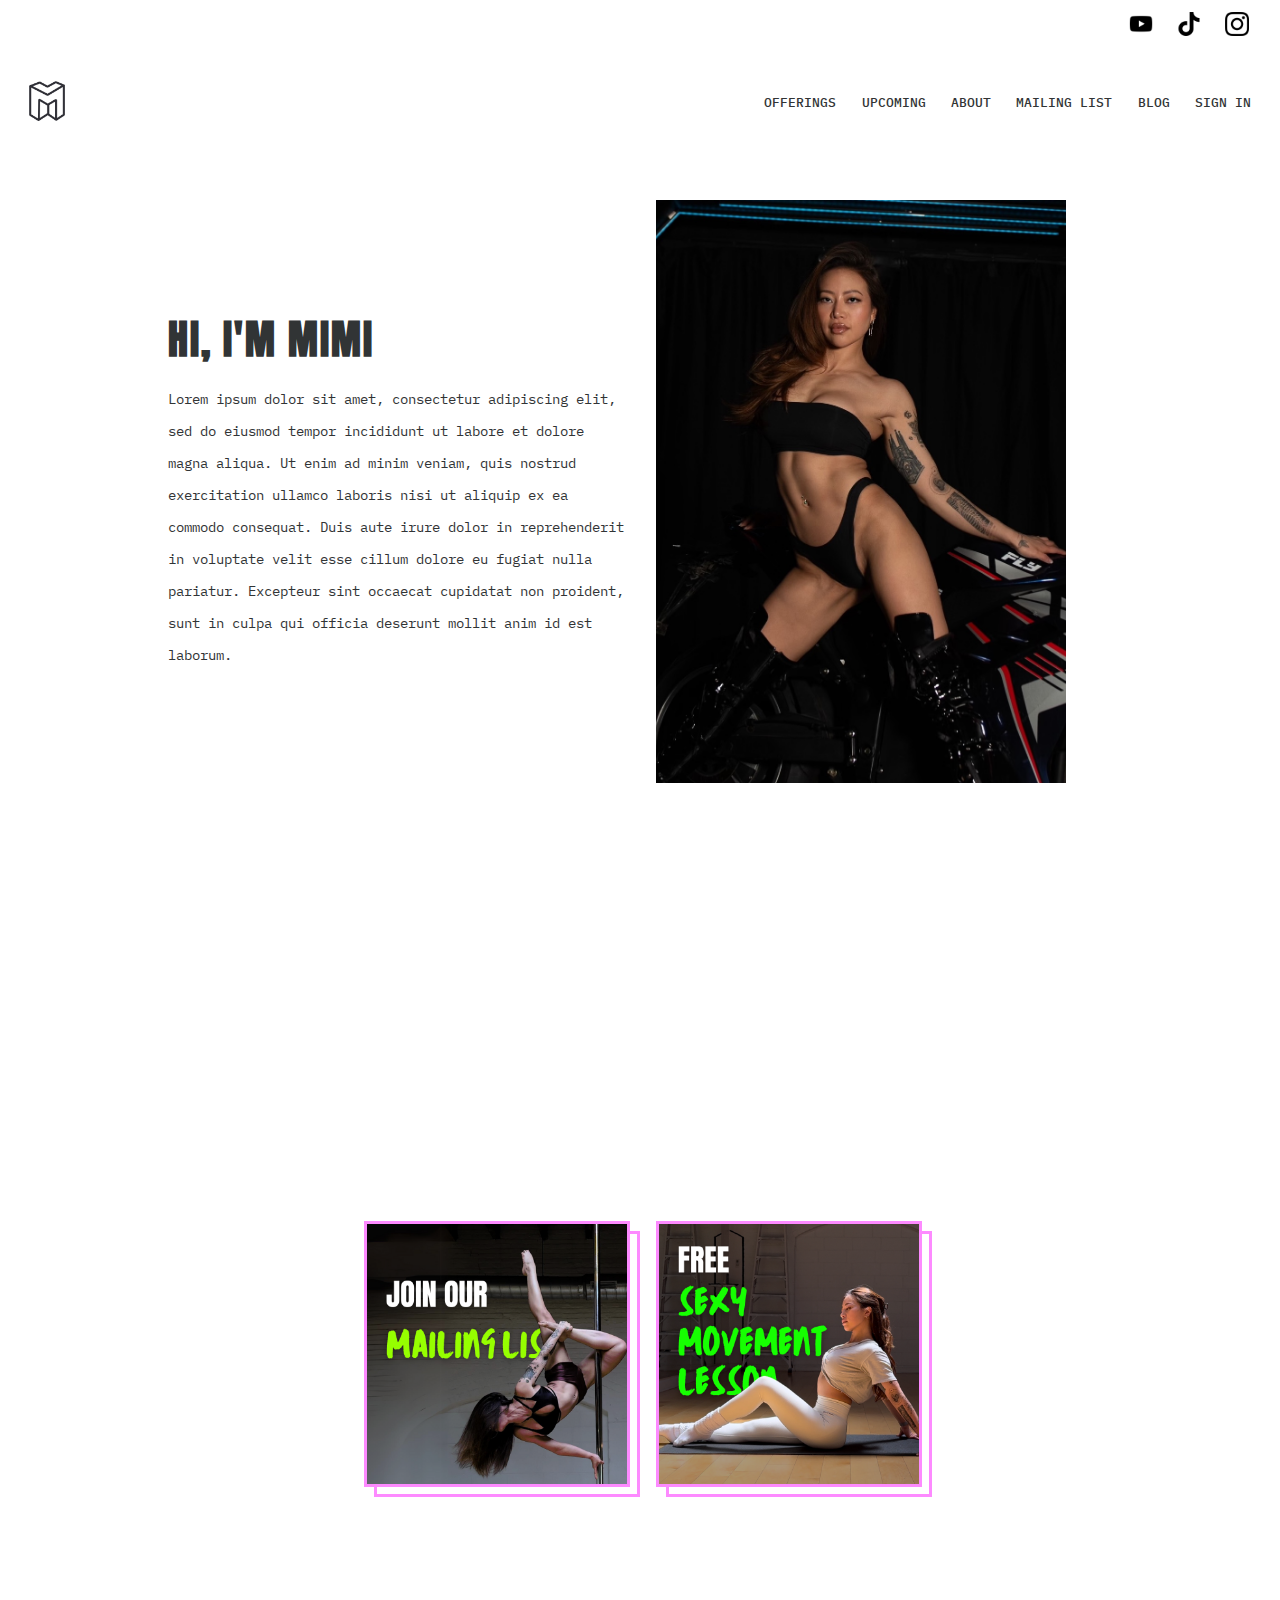
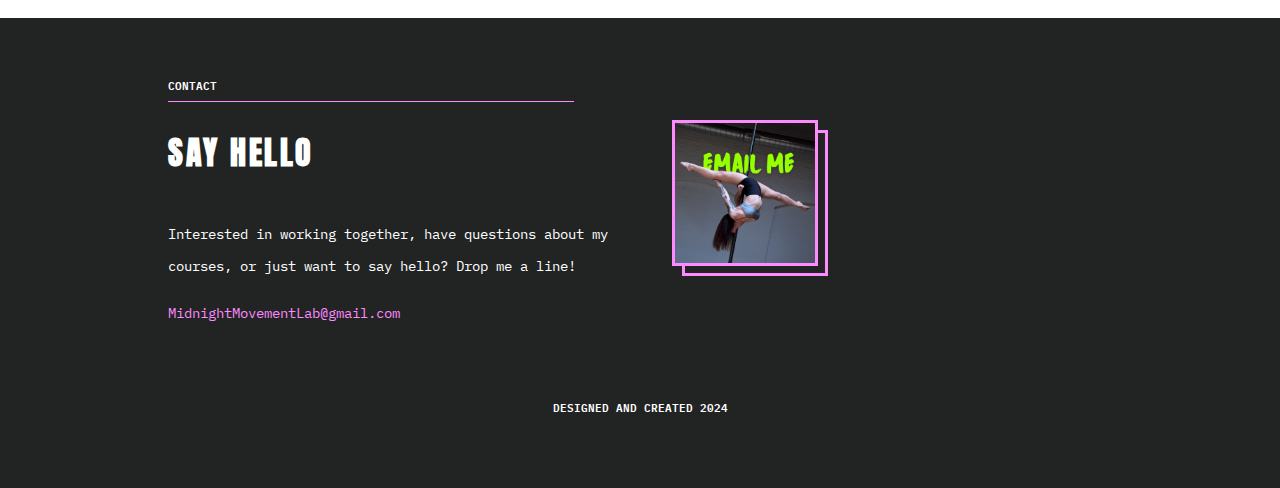
==== about.html @ 9e6d4e39 "first draft" ====
<!--  -->

<!DOCTYPE html>
<html>
  <head>
    <meta charset="UTF-8">
    <title>Mimi Midnight pole dance coach</title>
    <meta name="description" content="online sensuality and embodiment coach for pole dancers">
    <meta name="keywords" content="pole dance, pole dancing, how to pole dance, pole dance for beginners, online pole dance classes, online dance teacher, dance coach, sensuality coach, online sensuality classes, embodiment classes, embodiment coach">
     <meta name="viewport" content="width=device-width, initial-scale=1">

    <link rel="icon" 
      type="image/png" 
      href="images/logo.png">
    <link rel="stylesheet" href="styles/normalize.css">
    <link rel="stylesheet" href="styles/animista.css">    
    <link rel="stylesheet" href="styles/styles.css">
  </head>

  <body>
    <header>
    	<div class= "socialnav">
    		<div class = "icon">
    		<a href="https://www.youtube.com/@MimiMidnight" target="_blank">
    		<img src="images/youtube.png" alt="youtube">
    		</a>
    		</div>
    		<div class = "icon">
    		<a href="https://www.tiktok.com/@mimimidnightx" target="_blank">
    		<img src="images/tik-tok.png" alt="tiktok">
    		</a>
    		</div>
    		<div class = "icon">
    		<a href="https://www.instagram.com/mimimidnightx/" target="_blank">
    		<img src="images/instagram.png" alt="instagram">
    		</a>
    		</div>
    	</div>
      <div>
        <nav>
        	<button id="menu-btn"><span></span></button>
         		<a href="index.html">
           		<img src="images/logo.png" alt="Mimi Midnight" id="logo">
         		</a>
         	<ul id="main-menu" class="navigation slide-in-top">
        		<li><a href="https://learn.mimimidnight.com">Offerings</a></li>
        		<li><a href="upcoming.html">Upcoming</a></li>
        		<li><a href="about.html">About</a></li>
        		<li><a href="https://midnightmovementlab.com/" target="_blank">Mailing list</a></li>
        		<li><a href="blog.html">Blog</a></li>
        		<li><a href="https://learn.mimimidnight.com/users/sign_in" target="_blank">Sign in</a></li>
        </nav>
      </div>
    </header>

    <div class="body-content">

	<div class="section">
		<div class="row">
			<div class="column">
				<h1> Hi, I'm Mimi</h1>
				<p> Lorem ipsum dolor sit amet, consectetur adipiscing elit, sed do eiusmod tempor incididunt ut labore et dolore magna aliqua. Ut enim ad minim veniam, quis nostrud exercitation ullamco laboris nisi ut aliquip ex ea commodo consequat. Duis aute irure dolor in reprehenderit in voluptate velit esse cillum dolore eu fugiat nulla pariatur. Excepteur sint occaecat cupidatat non proident, sunt in culpa qui officia deserunt mollit anim id est laborum.</p>
			</div>
			<div class="column">
				<img src="images/Mimi.jpeg" id="profpic">
			</div>
		</div>
	</section>
	<section>
		<div class="row">
			<iframe width="560" height="315" src="https://www.youtube.com/embed/Kw67PR6f59c?si=rbZStpl8ydvoOaAd" title="YouTube video player" frameborder="0" allow="accelerometer; autoplay; clipboard-write; encrypted-media; gyroscope; picture-in-picture; web-share" referrerpolicy="strict-origin-when-cross-origin" allowfullscreen></iframe>
		</div>
	</section>	
		<div class="grid">
                <div class="contact-item" id="newsletter">
                  <a href="https://midnightmovementlab.com" class="contact-item-content" target="_blank">
                  </a>
                </div>
                <div class="contact-item" id="freebie">
                  <a href="https://dribbble.com/Margaretliu" class="contact-item-content" target="_blank">
                  </a>
                </div> 
        </div>
     
   </div>
</div>
  <!-- **************************************************************** -->    
  <!--Say Hello -->
  <!-- **************************************************************** -->
<div id="sayhello">
	<div class="body-content">
		<div class="row">
			<div class="column"> 
            	<div class="section-content" id="sayhello-content">
             	<h5>Contact</h5>
              	<h2>Say Hello</h2>
              	<p>Interested in working together, have questions about my courses, or just want to say hello? Drop me a line!</p>
            	<a href="mailto:midnightmovementlab@gmail.com">MidnightMovementLab@gmail.com</a>
            	</div>
			</div>
			<div class="column">
              <div class="contact-wrapper">
				<div class="contact-item" id="email">
                  <a href="mailto:midnightmovementlab@gmail.com" class="contact-item-content" target="_blank">   
                  </a>
                </div>
        	 </div>
			</div>
		</div>
	    <div class="row">
			<h5 class="footer">DESIGNED AND CREATED 2024</h5>
		</div>
	</div>
</div>

  </div>

<script async data-uid="59d08da274" src="https://mimimidnight.ck.page/59d08da274/index.js"></script>
  <script src="scripts/jquery-3.2.1.min.js"></script>
  <script src="scripts/scripts.js"></script>
  </body>
</html>
---- styles/animista.css ----
/* ----------------------------------------------
 * Generated by Animista on 2017-7-22 13:30:3
 * w: http://animista.net, t: @cssanimista
 * ---------------------------------------------- */

/**
 * ----------------------------------------
 * animation slide-out-top
 * ----------------------------------------
 */
@-webkit-keyframes slide-out-top {
  0% {
    -webkit-transform: translateY(0);
            transform: translateY(0);
    opacity: 1;
  }
  100% {
    -webkit-transform: translateY(-1000px);
            transform: translateY(-1000px);
    opacity: 0;
  }
}
@keyframes slide-out-top {
  0% {
    -webkit-transform: translateY(0);
            transform: translateY(0);
    opacity: 1;
  }
  100% {
    -webkit-transform: translateY(-1000px);
            transform: translateY(-1000px);
    opacity: 0;
  }
}

/* ----------------------------------------------
 * Generated by Animista on 2017-7-22 13:39:35
 * w: http://animista.net, t: @cssanimista
 * ---------------------------------------------- */

/**
 * ----------------------------------------
 * animation slide-in-top
 * ----------------------------------------
 */
@-webkit-keyframes slide-in-top {
  0% {
    -webkit-transform: translateY(-1000px);
            transform: translateY(-1000px);
    opacity: 0;
  }
  100% {
    -webkit-transform: translateY(0);
            transform: translateY(0);
    opacity: 1;
  }
}
@keyframes slide-in-top {
  0% {
    -webkit-transform: translateY(-1000px);
            transform: translateY(-1000px);
    opacity: 0;
  }
  100% {
    -webkit-transform: translateY(0);
            transform: translateY(0);
    opacity: 1;
  }
}
---- styles/styles.css ----
*{
    -webkit-box-sizing: border-box;
     -moz-box-sizing: border-box;
          box-sizing: border-box;
          margin: 0px;

  -webkit-transition-property: all;
  -webkit-transition-duration: .9s;
  -moz-transition-timing-function: cubic-bezier(100,50,21,6);
  -moz-transition-property: all;
  -moz-transition-duration: .9s;
  -moz-transition-timing-function: cubic-bezier(100,50,21,6);
}
@font-face {
  font-family: "TC-October";
  src: url("fonts/TC-October-Regular.otf");
}
@font-face {
  font-family: "Anton";
  src: url("fonts/Anton-Regular.ttf");
}
@font-face {
  font-family: "IBMPlexMono";
  src: url("fonts/IBMPlexMono-Medium.ttf");
  font-weight: 400;
}
@font-face {
  font-family: "IBMPlexMono";
  src: url("fonts/IBMPlexMono-Regular.ttf");
  font-weight: 300;
}
@font-face {
  font-family: "IBMPlexMono";
  src: url("fonts/IBMPlexMono-SemiBold.ttf");
  font-weight: 500;
}
@font-face {
  font-family: "IBMPlexSans";
  src: url("fonts/IBMPlexSans-Regular.ttf");
  font-weight: 300;
}
@font-face {
  font-family: "IBMPlexSans";
  src: url("fonts/IBMPlexSans-SemiBold.ttf");
  font-weight: 500;
}

:root {
  --main-color: #FD8AFF;
  --accent-color: #FD8AFF;
  --sayhello-background: #222323;
  --text-color: #313435;
  --background: #ffffff;
  --stripes: #E5E8EA;
  
  --background-tint: #ffffff;
  --text-color-tint: #313435;
  --sayhello-background-tint: #313435;
  --accent-color-tint: #3572CE; 
}
.slide-out-top {
  -webkit-animation: slide-out-top 0.7s cubic-bezier(0.550, 0.085, 0.680, 0.530) both;
          animation: slide-out-top 0.7s cubic-bezier(0.550, 0.085, 0.680, 0.530) both;
}
.slide-in-top {
  -webkit-animation: slide-in-top 0.7s cubic-bezier(0.250, 0.460, 0.450, 0.940) both;
          animation: slide-in-top 0.7s cubic-bezier(0.250, 0.460, 0.450, 0.940) both;
}
body {
  font-family: IBMPlexMono, helvetica neue, sans-serif;
  font-size: .9rem;
  line-height: 2rem;
  color: var(--text-color);
  background-color: var(--background);
  width: 100%;
  position: relative;
  left: 0;
  font-weight: 300;
/*   transition: left 0.2s; */
}
.footer {
	color: var(--background);
	padding-top: 1em;
}
.em {
  height: 1em;
}
a {
  text-decoration: none;
  cursor: pointer;
  color: var(--text-color);
}
a:hover,
a:focus {
  color: var(--main-color);
}

h1 {
font-family: Anton;
  font-size: 2.5rem; 
  text-transform: uppercase;
  line-height: 1.2em;
  color: var(--text-color);
  margin: 0;
  letter-spacing: 0.05em;
  line-height: normal;
  }

h2 {
	font-family: Anton;
	text-transform: uppercase;
  letter-spacing: 0.08em;
  font-size: 2rem;
  line-height: normal;
}
/*blog titles*/
h3 {
	font-family: IBMPlexMono;
	text-transform: uppercase;
	font-size: 1.5rem;
	font-weight: 500;
	line-height: normal;
	margin: 0.5em 0;
	}

/*sayhello*/
h4 {
		font-family: Anton;
	text-transform: uppercase;
  padding-top: 1em;
  margin: 0;
  letter-spacing: 0.08em;
  font-size: 2.5rem;
}
/*eyebrow*/
h5 {
	font-family: IBMPlexMono;
	text-transform: uppercase;
  font-size: .7rem;
  margin-bottom: .1em;
  text-align: left;
}
hr {
  color: var (--accent-color);
  margin: 3em 0 1em 0;
  height: 1px;
}
p {
  padding: 0;
}
.flip {
  -moz-transform: scaleX(-1);
  -o-transform: scaleX(-1);
  -webkit-transform: scaleX(-1);
  transform: scaleX(-1);
  filter: FlipH;
  -ms-filter: "FlipH";
}
ul {
	font-size: 1.2em;
	line-height: 1.4em;
}
ol {
	font-size: 1.2em;
	line-height: 1.4em;
}

/********************************/
/****** top nav styling *********/
/********************************/
nav {
  padding: 1.5em 2em;
}
.socialnav {
	display: flex;
	justify-content: right;
	padding-right: 1.2rem;
}
.icon {
	width: 24px;
	margin: 12px;
}
 .bigicon {
 width: 48px;
 margin:24px;
 }
 
}
nav img {
  float: left;
}
.navigation{
  list-style-type: none;
  display: inline-block;
  float: right;
}
.navigation li {
  display: inline-block;
  margin-top: 0.5em;
}
.navigation li a {
  text-decoration: none;
  margin-left: 1.2em;
  font-size: .8rem;
  text-transform: uppercase;
  font-weight: 400;
}
nav ul {
  display: flex;
  justify-content: flex-end;
  flex-wrap: wrap;
  margin: 0;
}
#logo {
  width: 36px;
}


/********************************/
/****** button styling *********/
/********************************/
.link {
  color: var(--accent-color);
  hover: ;
}
.link:hover,
.link:focus {
  color: var(--main-color);
}

.btn {
  position: relative;
  display: inline-block;
  width: 166px;
  height: 45px;
  font-family: Anton;
  letter-spacing: 0.08em;
  text-transform: uppercase;
  font-size: 16px;
  line-height: 45px;
  text-align: center;
  text-decoration: none;
  color: var(--accent-color);
  cursor: pointer;
  overflow: hidden;
  margin-top: 1em;
  background-color: var(--background);
}
.btn.btndark {
  margin-left: 30px;
  background-color: transparent;
}
.btn svg {
  position: absolute;
  top: 0; left: 0;
}
.btn svg rect {
  fill: none;
  stroke: var(--accent-color);
  stroke-width: 4;
  stroke-dasharray: 422, 0;
  
  @include transition(all 1300ms $ease-out-expo);
}
.btn:hover {
  background-color: transparent;

}
.btn:hover svg rect {
  stroke-width: 7;
  stroke-dasharray: 10, 310;
  stroke-dashoffset: 33;
}

.btn:hover {
  color: var(--accent-color);
  font-size: 18px;
  letter-spacing: 1px;
  font-weight: bold;
}
.btndark:hover {
  background-color: transparent;
}
#menu-btn {
  position: absolute;
  /* Place menu button above menu ul */
  z-index: 2;
  height: 30px;
  width: 35px;
  background: transparent;
  border: none;
  cursor: pointer;
  outline: none;
}
#menu-btn span {
  position: absolute;
  left: 0;
  top: 50%;
  transform: translateY(-50%);
}
#menu-btn span,
#menu-btn span:before,
#menu-btn span:after {
  display: block;
  position: absolute;
  content: '';
  height: 3px;
  border-radius: 3px;
  width: 100%;
  background: var(--text-color);
  transition: all 200ms ease-in-out;
}
#menu-btn span:before {
  top: -10px;
}
#menu-btn span:after {
  bottom: -10px;
}
#menu-btn.active span {
  background-color: transparent;
}
#menu-btn.active span:before {
  transform: translate3d(0,10px,0) rotate(45deg)
}
#menu-btn.active span:after {
  transform: translate3d(0,-10px,0) rotate(-45deg)
}

/********************************/
/****** page containers *********/
/********************************/

.body-content {
	padding: 2rem 7rem 2rem 7rem;
	max-width: 1200px;
	margin-left: auto;
	margin-right: auto;
	}
.centercontainer {
	display:flex;
	padding: 2rem 8rem 2rem 8rem;
	flex-direction: column;
}
.grid {
  clear: both;
  display: flex;
  flex-wrap: wrap;
  justify-content: center;
  padding: 2rem 0rem 2rem 0rem;
}
.section {
	width: 100%;
	text-align: center;
	margin-top: 1em;
	margin-bottom: 4em;
}

.leftsection {
	text-align: left;
	margin-top: 1em;
	margin-bottom: 4em;
	width: 100%;
}


.row {
	display: flex;
	flex-direction: row;
	flex-wrap: wrap;
	width:100%;
	justify-content: center;
	align-items: center;
	padding-bottom: 2rem;
}
.column {
	flex: 1;
	padding: 0rem 1rem 0rem 1rem;
	text-align: left;
	width: 50%;
}

/********************************/
/****** faq *********/
/********************************/
.plus {
  position: relative;
  float: right;
  width: 25px;
  height: 25px;
  background: transparent;
  border: none;
  cursor: pointer;
  outline:none;
}
.plus span {
  position: absolute;
  left: 0;
  top: 50%;
  transform: translateY(-50%);
}
.plus span,
.plus span:before {
  display: block;
  content: '';
  height: 3px;
  width: 100%;
  background: var(--text-color);
  border-radius: 50px;
}
.plus span:before {
  transform: rotate(90deg);
}

.open .plus span:before {
  background-color: transparent;
}
/********************************/
/****** homepage projects *********/
/********************************/

.two-column {
  display: flex;
  flex-wrap: wrap;
  justify-content: space-between;
}
.two-row {
  display: flex;
  flex-direction: column;
}
.two-row img {
  width:55%;
  padding-bottom: 3em;
}
.section-content {
  text-align: left;
}
.section-content p{
  display: inline-block;
}

.subtitle {
  border-bottom: 1px solid var(--main-color);
}

/********************************/
/****** images *********/
/********************************/
img {
  width: 100%;
  height: auto;
}
#profpic {
 width: 90%;
}
.arvideo {
  width: 45%;
}
.homephotos {
  width: 45%;
  margin-top: 40px;
}
.homephotos img{
  margin-bottom: 1em;
}
.inline-images {
  margin-top: 1.2em;
 /** box-shadow: 0px 0px 38px rgba(0,0,0,0.25);**/
/* 
  border-radius: 2px;
  border: solid 1px #D4D8D7;
 */
}
.caption {
  padding: 0 0 1em 0;
  margin: 0;
  font-size: 1rem;
  line-height: 1.15em;
  font-style: italic;
  font-weight: normal;
}
.shadow {
	box-shadow: 0 2px 20px rgba(0,0,0,0.1);
}


/********************************/
/****** referral cards *********/
/********************************/

.background-float {
  width: 35%;
  box-shadow: 0px 2px 30px rgba(0,0,0,0.20);
  padding: 30px;
  background-color: var(--background);
  margin: 0 0 1.5rem 1.5rem;
}

.work-float {
  width: 30%;
  box-shadow: 0px 0px 20px rgba(0,0,0,0.15);
  padding: 1rem;
  background-color: var(--background);
  border-radius: 2px;
}
.homepage-buttons {
  margin-top: 40px;
}
.referral-text {
  font-style: light;
  font-size: 0.9rem;
}
.referral-by {
  text-transform: uppercase;
  font-weight: normal;
  padding-top: 20px;
}
#company {
  padding-top: 0px;
  font-size: .8rem;
  font-weight: bold;
}
.more-work {
  padding: 2em;
  margin: 4em 0;
}
.more-work .two-column {
  padding: 0;
}
.more-work p {
  font-size: 0.8rem;
}
.more-work h2 {
  font-size: 2rem;
  margin: 1em 0;
}
.work-float:hover {
  box-shadow: 0 2px 50px rgba(0,0,0,0.3);
}

/********************************/
/****** Blog *********/
/********************************/

.announcement {
background-image: url("../images/announcement.png");
padding: 2em;
}
.announcement h2 {
margin: 0;
font-size:1.5em; 
}
.announcement p {
margin: 0.5em 0em 0em 0em;
font-size: 0.9em;
}
/********************************/
/****** project page *********/
/********************************/
.articles {
	text-decoration: underline;
	font-weight: 500;
}
.project-page p {
	font-size: 1.2em;
	line-height: 1.4em;
	color: var(--text-color-tint);
}
.project-page h1 {
	color: var(--text-color-tint);
	}
.project-page h2 {
	color: var(--text-color-tint);
}
.project-page {
	background-color: var(--background-tint);
	}
.verticalbar {
  top: 70em;
  display: flex;
  transform: rotate(-90deg);
  transform-origin: 0 50%;
  align-items: center;
  position: absolute;
  text-transform: uppercase;
  font-size: 14px;
  font-weight: bold;
  background-space: nowrap;
  width: 700px;
}
.project-page .btn {
	background-color: var(--background-tint);
	color: var(--accent-color-tint);
}
.project-page .btn svg rect {
	stroke: var(--accent-color-tint);
}
#margin-line {
  background: var(--text-color-tint);
  height: 1px;
  margin: 0 20px;
  width: 38%;
}
.wrapper {
  width: 65%;
  max-width: 600px;
  margin: 0 auto;
}
.wrapper-section {
  padding-top: 30px;
}

.project-page #menu-btn span,
.project-page #menu-btn span:before,
.project-page #menu-btn span:after {
  /*   background: var(--background); */
}
.project-page #menu-btn.active span {
  background-color: transparent;
}
.project-page #sayhello {
	background-color: var(--sayhello-background-tint);
}
.project-page #sayhello-content h2 {
	color: var(--background-tint);
	}
.project-page .hello-subtitle {
	color: var(--accent-color-tint);
}
.project-page .contact-item::after {
	background-color: var(--sayhello-background-tint);
}
.project-page #sayhello p{
	color: var(--background-tint);
}



/********************************/
/****** say hello *********/
/********************************/

#sayhello {
  background-color: var(--sayhello-background);
}
#sayhello a {
color: var(--accent-color);
}
.hello-subtitle {
  color: var(--accent-color);
  font-size: .8rem;
  line-height: 1.5em;
  text-transform: uppercase;
  text-decoration: none;
}
#sayhello-content h5{
  border-bottom: 1px solid var(--accent-color); 
  margin-right: 50px; 
}
h6 {
  color: var(--background);
  font-size: 1.05rem;
  margin: 0;
  text-decoration: none;
}

  /********** big animated buttons *********/
.contact-item {
  display: flex;
  flex-wrap: wrap;
  margin: 1rem;
  color: var(--background);
  position: relative;
  cursor: pointer;
  height:260px;
  width: 260px;
}
.contact-item a {
	color: var(--background);
}
.contact-item-content {
  /* Force content above ::after element */
  z-index: 2;
  padding: 1.6em;

}
.contact-item::after,
.contact-item::before {
  border: 3px solid var(--main-color);
  display: block;
  height: 100%;
  width: 100%;
}
 /* background box is before*/
.contact-item::before {
  /* Set content of box to empty */
  content: " ";
  /* Position box absolute in relation to relative parent */
  position: absolute;
  /* Offset box by 5px */
  left: 10px;
  top: 10px;

  /* Set the background */
  background-image: linear-gradient(0deg, var(--main-color) 0%, var(--main-color) 100%);
  background-position: 100% 100%;
  background-repeat: no-repeat;
  background-size: 0 0;

  /* Set animation/transition when background-size changes */
  transition: background-size 500ms -200ms;
}

.contact-item:focus::before,
.contact-item:hover::before {
  background-size: 100% 100%;
}

.contact-item::after {
  content: " ";
  left: 0;
  position: absolute;
  top: 0;
  transition: background 600ms;
  background-color: var(--sayhello-background);

}

.contact-contents {
  display: flex;
  flex-wrap: wrap;
}
#sayhello-content {
  color: var(--background);
}

#upcoming::after{
	background: url("../images/btn_upcoming.png");
	background-repeat: no-repeat;
	background-position: center;
	background-size: cover;
}


#courses::after {
	background: url("../images/btn_courses.png");
	background-repeat: no-repeat;
	background-position: center;
	background-size: cover;
}

#newsletter::after {
	background: url("../images/btn_newsletter.png");
	background-repeat: no-repeat;
	background-position: center;
	background-size: cover;
}

#blog::after {
	background: url("../images/btn_blog.png");
	background-repeat: no-repeat;
	background-position: center;
	background-size: cover;
}

#meet::after {
	background: url("../images/btn_mimi.png");
	background-repeat: no-repeat;
	background-position: center;
	background-size: cover;
}

#freebie::after {
	background: url("../images/btn_freesexylesson.png");
	background-repeat: no-repeat;
	background-position: center;
	background-size: cover;
}

#email::after {
	background: url("../images/btn_email.png");
	background-repeat: no-repeat;
	background-position: center;
	background-size: cover;
}
#email {
	height: 140px;
	width: 140px;
	border-radius: 2px;
}

/********************************/
/****** Work page *********/
/********************************/
.workphotos {
  width: 100%;
  padding-top: 2em;
}
.work-section {
  width:45%;
  text-align: left;
}
.work-section p {
	font-size: 0.9em;
	line-height: 1.5em;}
.work-page .two-column {
  width: 100%;
}
/********************************/
/****** responsive *********/
/********************************/

@media screen and (max-width: 960px) {
  .body-content {
  padding: 2rem 4rem 2rem 4rem;
  }

	.navigation{
	display: flex;
	}
  .section-content {
    width: 100%;
  }
  .wrapper {
    width: 80%;
    padding: 2em 0 0 5em;
  }
  .work-page .two-column {
    padding: 0;
  }
  #sayhello .two-column {
    padding: 0;
  }
  #sayhello .body-content {
  padding-top:4rem;
  }
  .homephotos {
    width: 100%;
  }
  .background-float {
    width: 60%;
    margin-top: 100px;
  }
  .thirdfloat {
    display: none;
  }
  .head-img {
    width: 75%;
  }
  .project-desc img {
    width: 100%;
    position: static;
  }
  .project-desc p {
    width: 100%;
    margin-bottom: 2em;
  }
  .work-float {
    width: 40%;
    margin: 1em;
  }
  .more-work {
    padding: 1em;
  }
  .background-float {
    margin: 2em;
  }
  .work-section {
    width: 100%;
    padding: 0.5em 0;
  }
  .about-page .homephotos {
    width: 60%;
  }
  .background-page #sayhello {
    padding: 3em 7em;
  }
  .background-page #sayhello-content {
    width: 100%;
  }
  .background-page .contact-contents {
    margin: 0;
  }
  .about-page .contact-contents {
    width: 80%;
  }
    .verticalbar {
    display: none;
  }r
}
@media screen and (max-width: 900px) {
	.wrapper {
    padding: 0;
    width: 100%;
  }
  
}
@media screen and (max-width: 660px) {
	.column {
	width:100%;
	flex:none;
	}
	#profpic {
	width: 70%;
	}
	.navigation li a {
		font-size: 1em;
	}
	nav {
		padding:1em;
		margin-bottom: 1em;
	}
	.project-page p {
		font-size: 1.1rem;
	}
	ul {
	font-size: 1.1rem;
	}
	ol {
	font-size: 1.1rem;
	}
	.body-content {
		display:flex;
		justify-content: center;
		padding: 1em;
		flex-wrap: wrap;
	}
	h2 {
	font-size: 1.5em;
	}
  .work-float {
    width: 90%;
    margin: 1em;
  }
  .section-content {
    width: 100%;
  }
  .arvideo {
    width: 65%;
  }
  h1 {
  	font-size: 3rem;
    margin: 0;
  }
  #site-description {
    font-size: 1.4rem;
  }
  #logo {
    /*margin: 10px;*/
    /* Push logo above menu ul */
    position: relative;
    z-index: 2;
  }
  .background-float {
    width: 80%;
  }
  nav {
    height: 60px;
    width: 100%;
  }
  #main-menu {
    display: none;
    position: fixed;
    z-index: 1;
    height: 100vh;
    align-content: center;
    background: var(--background);
    margin: 0;
    padding-top: 100px;
  }
  #main-menu li {
    width: 100%;
    padding: 8px;
    text-align: center;
    padding-right: 5.5em;
    margin-top: 0;
    
  }
  .project-page #main-menu {
    background: var(--background-tint);
  }
  #logo {
    float: right;
  }

}


@media screen and (max-width: 490px) {
	iframe {
	width: 360px;
	height: 200px;
	}
	p {
	font-size: 0.9em;
	line-height: 1.8em;
	}
	.fullpagebanner {
	object-fit: cover;
	height: 190px;
	}
	.column {
	width: 100%
	}
	.body-content {
	padding: 1em;
	}
	h1 {
		font-size: 2em;
	}
	#site-description {
		font-size: 1.2em;
		padding:0;
	}
  .section-content {
    width: 100%;
  }
  .contact-item {
  height: 120px;
  width: 120px;
  }
  .centercontainer {
  padding: 1rem;
  } 
  .contact-item {
  margin: 1em;
  }
  .background-float {
    width: 100%;
    margin: 0;
  }
  .work-section h3{
  font-size: 1rem;
  }
  .homephotos {
    width: 100%;
  }
  .background-page .work-section {
    padding: 2em;
  }
  .background-page #sayhello {
    padding: 2em;
  }
  .plus {
    height: 7px;
    width: 7px;
  }
}
@media screen and (min-width: 660px) {
  #menu-btn {
    display: none;
  }
}
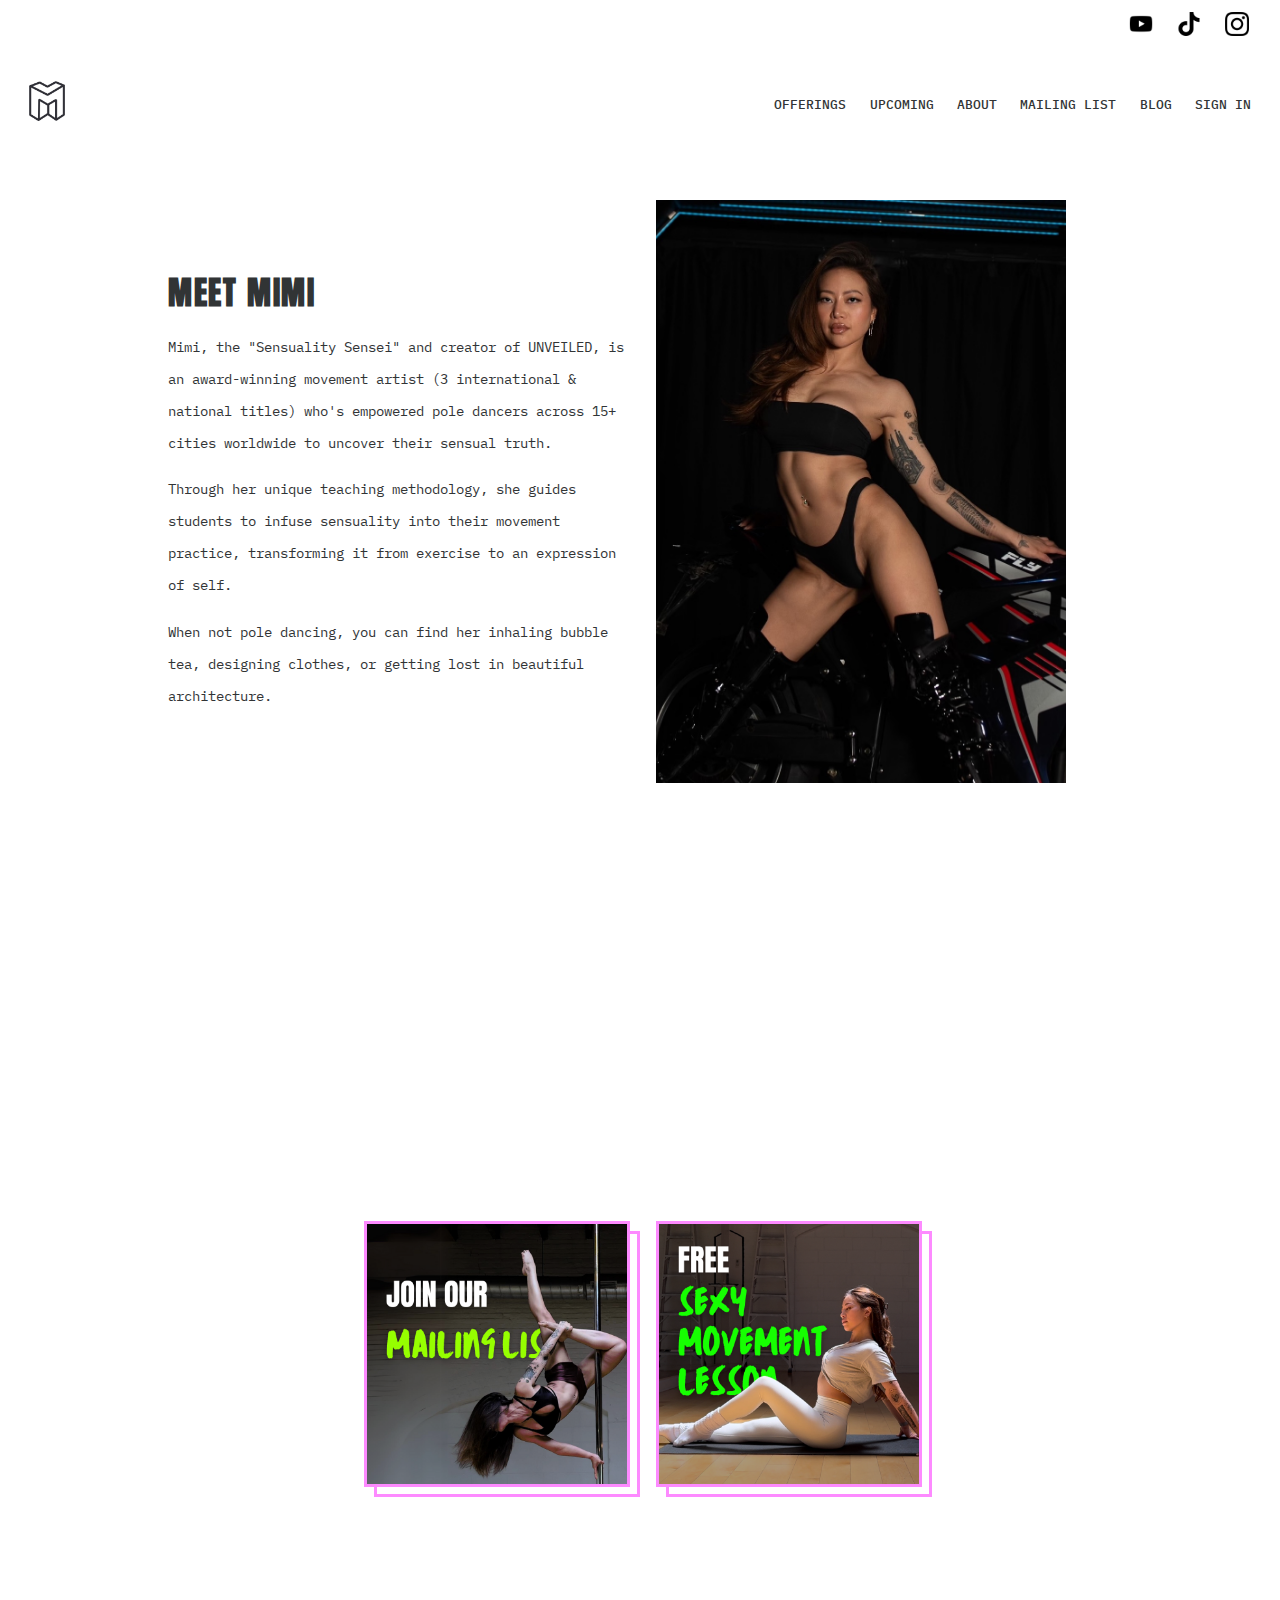
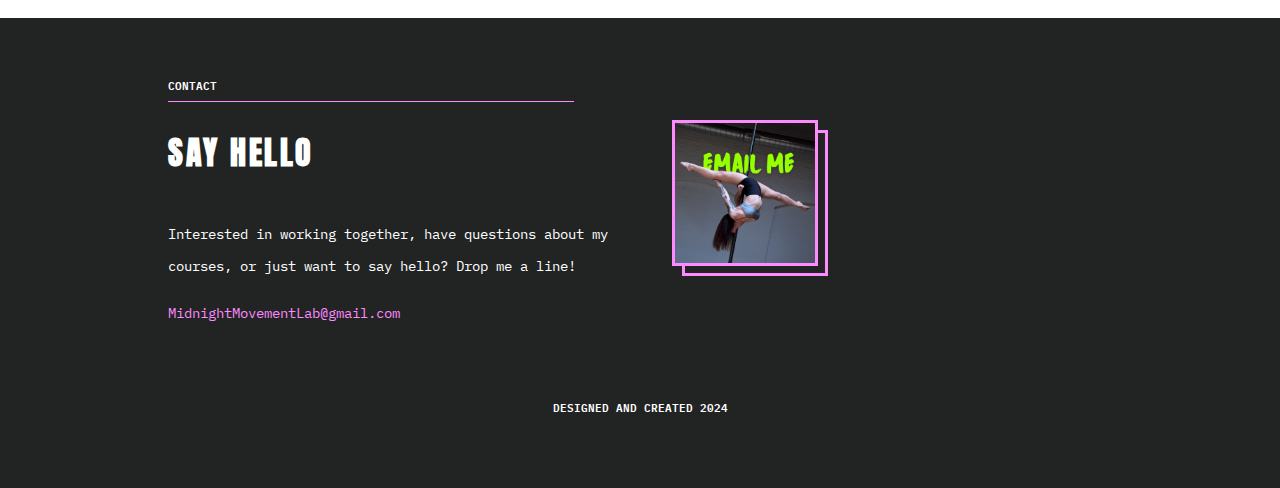
==== commit 44b03252: "added content" ====
--- a/about.html
+++ b/about.html
@@ -3,6 +3,18 @@
 <!DOCTYPE html>
 <html>
   <head>
+  
+   	<!-- Google tag (gtag.js) -->
+	<script async src="https://www.googletagmanager.com/gtag/js?id=G-XE1WQ8FY3M"></script>
+	<script>
+ 	 window.dataLayer = window.dataLayer || [];
+ 	 function gtag(){dataLayer.push(arguments);}
+  	gtag('js', new Date());
+
+  	gtag('config', 'G-XE1WQ8FY3M');
+	</script>
+	
+	
     <meta charset="UTF-8">
     <title>Mimi Midnight pole dance coach</title>
     <meta name="description" content="online sensuality and embodiment coach for pole dancers">
@@ -43,11 +55,11 @@
            		<img src="images/logo.png" alt="Mimi Midnight" id="logo">
          		</a>
          	<ul id="main-menu" class="navigation slide-in-top">
-        		<li><a href="https://learn.mimimidnight.com">Offerings</a></li>
+        		<li><a href="https://learn.mimimidnight.com" target="_blank">Offerings</a></li>
         		<li><a href="upcoming.html">Upcoming</a></li>
         		<li><a href="about.html">About</a></li>
         		<li><a href="https://midnightmovementlab.com/" target="_blank">Mailing list</a></li>
-        		<li><a href="blog.html">Blog</a></li>
+        		<li><a href="blog.html" target="_blank">Blog</a></li>
         		<li><a href="https://learn.mimimidnight.com/users/sign_in" target="_blank">Sign in</a></li>
         </nav>
       </div>
@@ -58,8 +70,10 @@
 	<div class="section">
 		<div class="row">
 			<div class="column">
-				<h1> Hi, I'm Mimi</h1>
-				<p> Lorem ipsum dolor sit amet, consectetur adipiscing elit, sed do eiusmod tempor incididunt ut labore et dolore magna aliqua. Ut enim ad minim veniam, quis nostrud exercitation ullamco laboris nisi ut aliquip ex ea commodo consequat. Duis aute irure dolor in reprehenderit in voluptate velit esse cillum dolore eu fugiat nulla pariatur. Excepteur sint occaecat cupidatat non proident, sunt in culpa qui officia deserunt mollit anim id est laborum.</p>
+				<h1> Meet Mimi</h1>
+				<p>Mimi, the "Sensuality Sensei" and creator of UNVEILED, is an award-winning movement artist (3 international & national titles) who's empowered pole dancers across 15+ cities worldwide to uncover their sensual truth.</p>
+				<p>Through her unique teaching methodology, she guides students to infuse sensuality into their movement practice, transforming it from exercise to an expression of self. <p>
+				<p>When not pole dancing, you can find her inhaling bubble tea, designing clothes, or getting lost in beautiful architecture.</p>
 			</div>
 			<div class="column">
 				<img src="images/Mimi.jpeg" id="profpic">
--- a/styles/styles.css
+++ b/styles/styles.css
@@ -95,11 +95,17 @@
   color: var(--main-color);
 }
 
+.link {
+	text-decoration: underline;
+	color: var(--main-color);
+	font-weight: 500;
+}
+
 h1 {
 font-family: Anton;
-  font-size: 2.5rem; 
+  font-size: 2rem; 
   text-transform: uppercase;
-  line-height: 1.2em;
+  line-height: 1em;
   color: var(--text-color);
   margin: 0;
   letter-spacing: 0.05em;
@@ -155,14 +161,6 @@
   transform: scaleX(-1);
   filter: FlipH;
   -ms-filter: "FlipH";
-}
-ul {
-	font-size: 1.2em;
-	line-height: 1.4em;
-}
-ol {
-	font-size: 1.2em;
-	line-height: 1.4em;
 }
 
 /********************************/
@@ -892,7 +890,9 @@
     padding: 0;
     width: 100%;
   }
-  
+  .centercontainer {
+  padding: 0em;
+  }
 }
 @media screen and (max-width: 660px) {
 	.column {
@@ -912,12 +912,7 @@
 	.project-page p {
 		font-size: 1.1rem;
 	}
-	ul {
-	font-size: 1.1rem;
-	}
-	ol {
-	font-size: 1.1rem;
-	}
+
 	.body-content {
 		display:flex;
 		justify-content: center;
@@ -1019,7 +1014,7 @@
   width: 120px;
   }
   .centercontainer {
-  padding: 1rem;
+  padding: 0rem;
   } 
   .contact-item {
   margin: 1em;
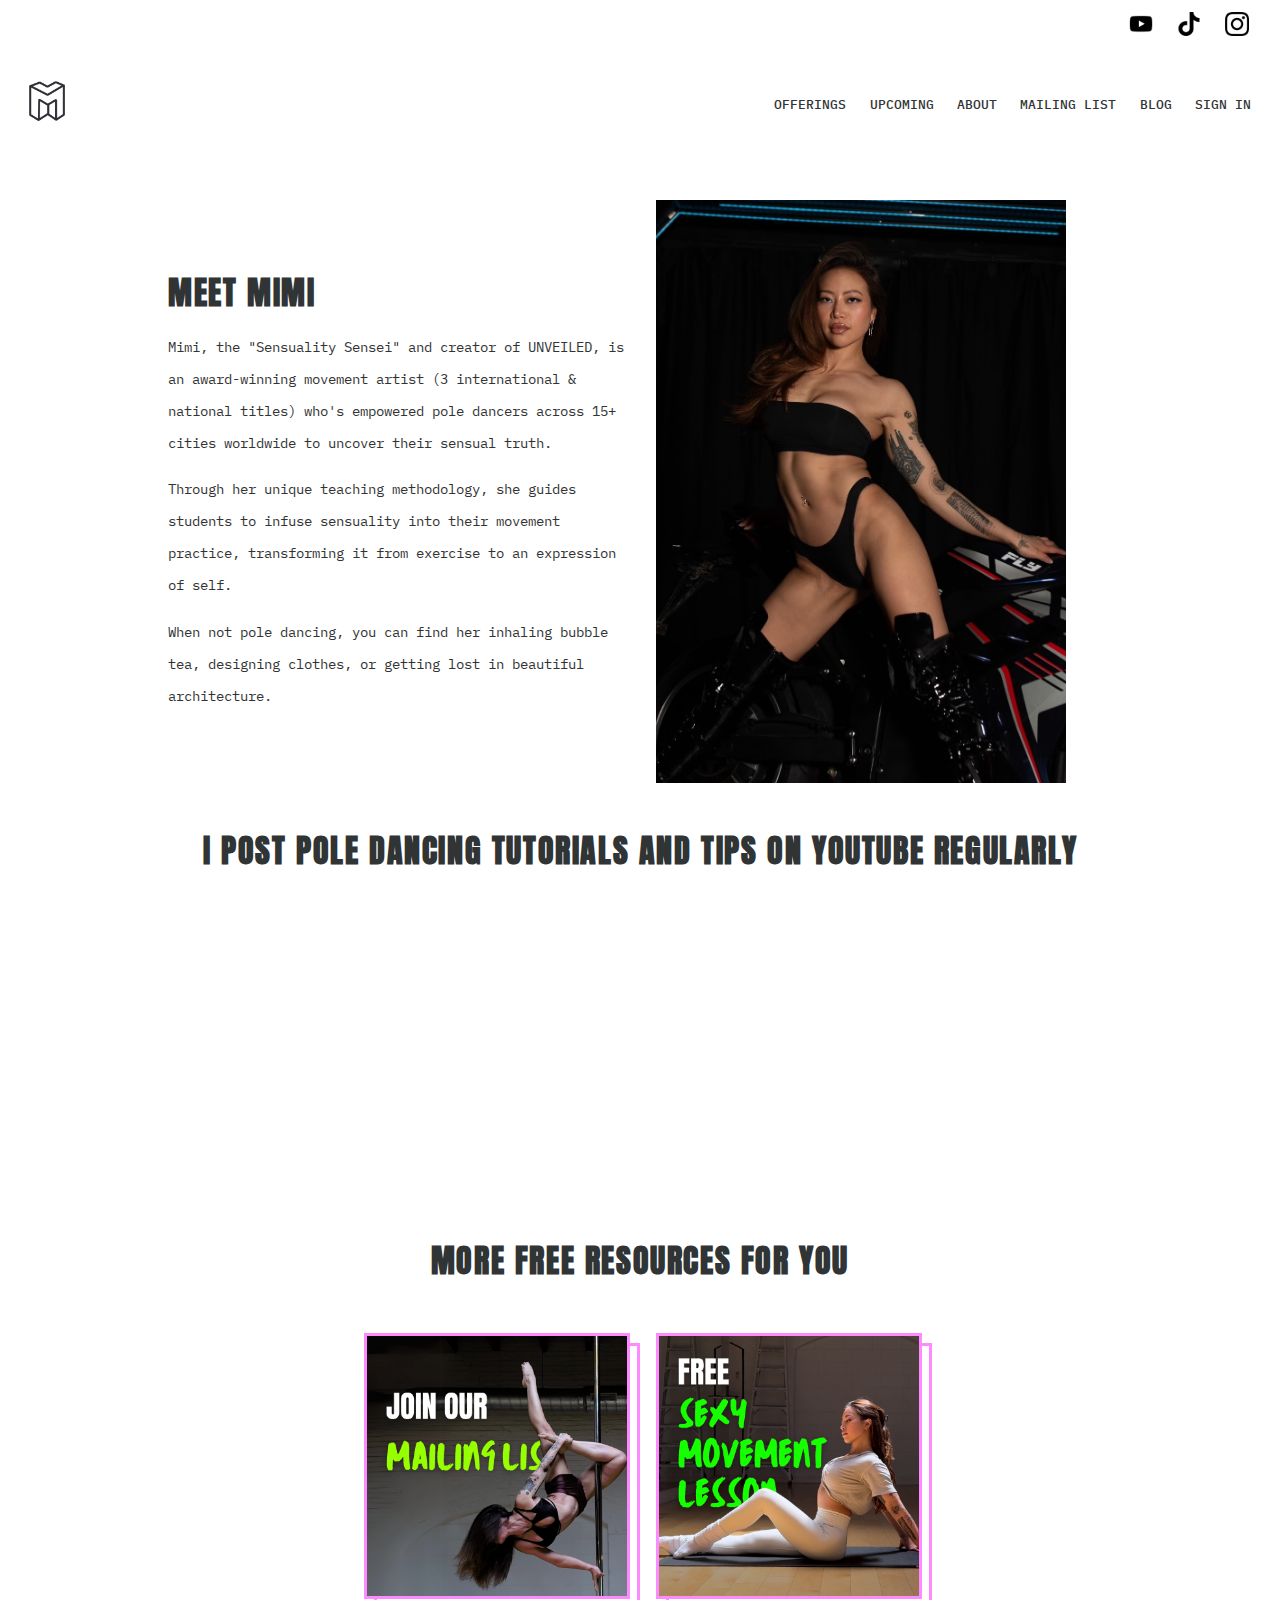
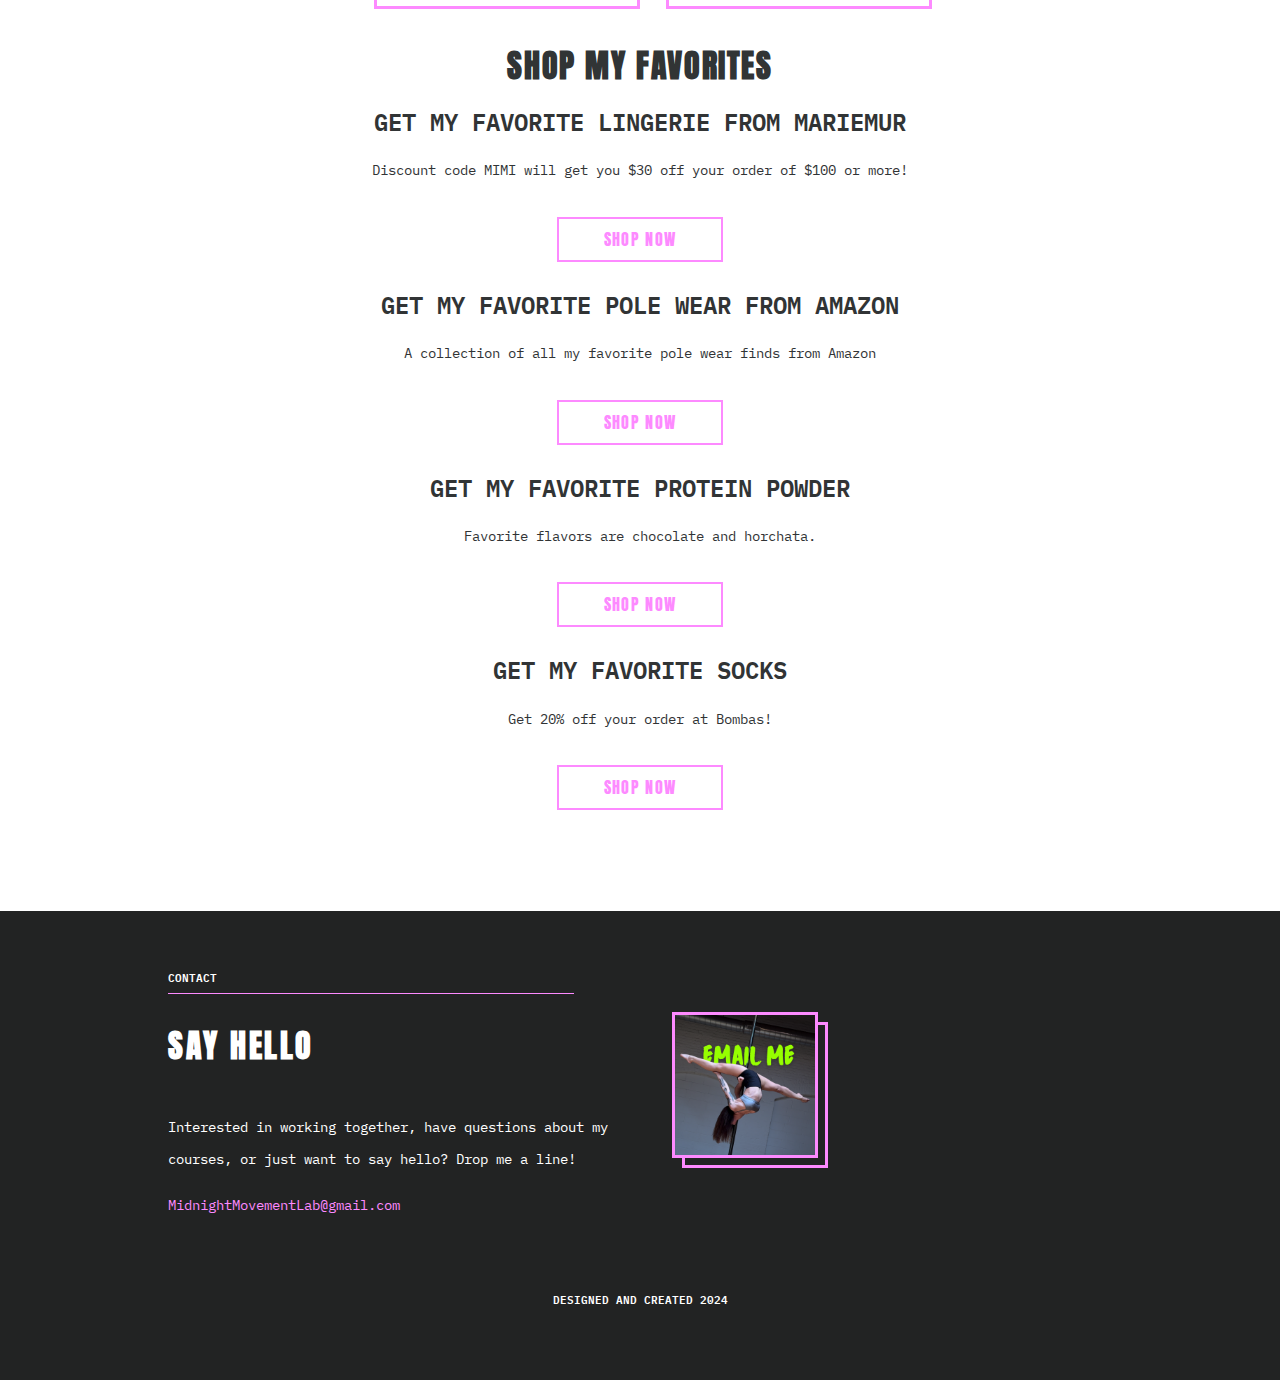
==== commit 7ce2c66e: "about, and  upcoming" ====
--- a/about.html
+++ b/about.html
@@ -18,7 +18,7 @@
     <meta charset="UTF-8">
     <title>Mimi Midnight pole dance coach</title>
     <meta name="description" content="online sensuality and embodiment coach for pole dancers">
-    <meta name="keywords" content="pole dance, pole dancing, how to pole dance, pole dance for beginners, online pole dance classes, online dance teacher, dance coach, sensuality coach, online sensuality classes, embodiment classes, embodiment coach">
+    <meta name="keywords" content="mariemur discount code, mariemur coupon code, marie mur discount, orgains discount code, orgains coupon code, bombas discount code, sorte discount code, sorte store coupon, pole dance, pole dancing, how to pole dance, pole dance for beginners, online pole dance classes, online dance teacher, dance coach, sensuality coach, online sensuality classes, embodiment classes, embodiment coach">
      <meta name="viewport" content="width=device-width, initial-scale=1">
 
     <link rel="icon" 
@@ -80,23 +80,66 @@
 			</div>
 		</div>
 	</section>
+
 	<section>
+	<h1>I post pole dancing tutorials and tips on YouTube regularly</h1>
+	<p> </p>
 		<div class="row">
 			<iframe width="560" height="315" src="https://www.youtube.com/embed/Kw67PR6f59c?si=rbZStpl8ydvoOaAd" title="YouTube video player" frameborder="0" allow="accelerometer; autoplay; clipboard-write; encrypted-media; gyroscope; picture-in-picture; web-share" referrerpolicy="strict-origin-when-cross-origin" allowfullscreen></iframe>
 		</div>
 	</section>	
-		<div class="grid">
-                <div class="contact-item" id="newsletter">
-                  <a href="https://midnightmovementlab.com" class="contact-item-content" target="_blank">
-                  </a>
-                </div>
-                <div class="contact-item" id="freebie">
-                  <a href="https://dribbble.com/Margaretliu" class="contact-item-content" target="_blank">
-                  </a>
-                </div> 
+	
+	<h1>More free resources for you</h1>
+
+	<div class="grid">
+         <div class="contact-item" id="newsletter">
+            <a href="https://midnightmovementlab.com" class="contact-item-content" target="_blank">
+            </a>
         </div>
+        <div class="contact-item" id="freebie">
+             <a href="https://dribbble.com/Margaretliu" class="contact-item-content" target="_blank">
+        	 </a>
+        </div> 
+    </div>
      
+	<div>
+		<h1>Shop my favorites</h1>
+		<h3>Get my favorite lingerie from Mariemur</h3> 
+		<p>Discount code MIMI will get you $30 off your order of $100 or more!</p> 
+		<a href="blog_2024_03_13.html" class="btn" target="_blank">Shop now
+            <svg>
+            	<rect x="0" y="0" fill="none" width="166" height="45"/>
+        	</svg>
+    	</a>
+            
+		<h3>Get my favorite pole wear from Amazon</h3> 
+		<p>A collection of all my favorite pole wear finds from Amazon</p> 
+		<a href="https://amzn.to/3xQUxWa" class="btn" target="_blank">Shop now
+            <svg>
+            	<rect x="0" y="0" fill="none" width="166" height="45"/>
+        	</svg>
+    	</a>
+
+		<h3>Get my favorite protein powder</h3> 
+		<p>Favorite flavors are chocolate and horchata.</p> 
+		<a href="https://www.orgain.com/discount/MIMI?rfsn=7797669.ff7ceeb&utm_source=refersion&utm_medium=affiliate&utm_campaign=7797669.ff7ceeb" class="btn" target="_blank">Shop now
+            <svg>
+            	<rect x="0" y="0" fill="none" width="166" height="45"/>
+        	</svg>
+    	</a>
+    	
+		<h3>Get my favorite socks</h3> 
+		<p>Get 20% off your order at Bombas!</p> 
+		<a href="https://refer.bombas.com/x/QoIT6B" class="btn" target="_blank">Shop now
+            <svg>
+            	<rect x="0" y="0" fill="none" width="166" height="45"/>
+        	</svg>
+    	</a>
+    	
+    	    	              
    </div>
+</div>
+</div>
 </div>
   <!-- **************************************************************** -->    
   <!--Say Hello -->
